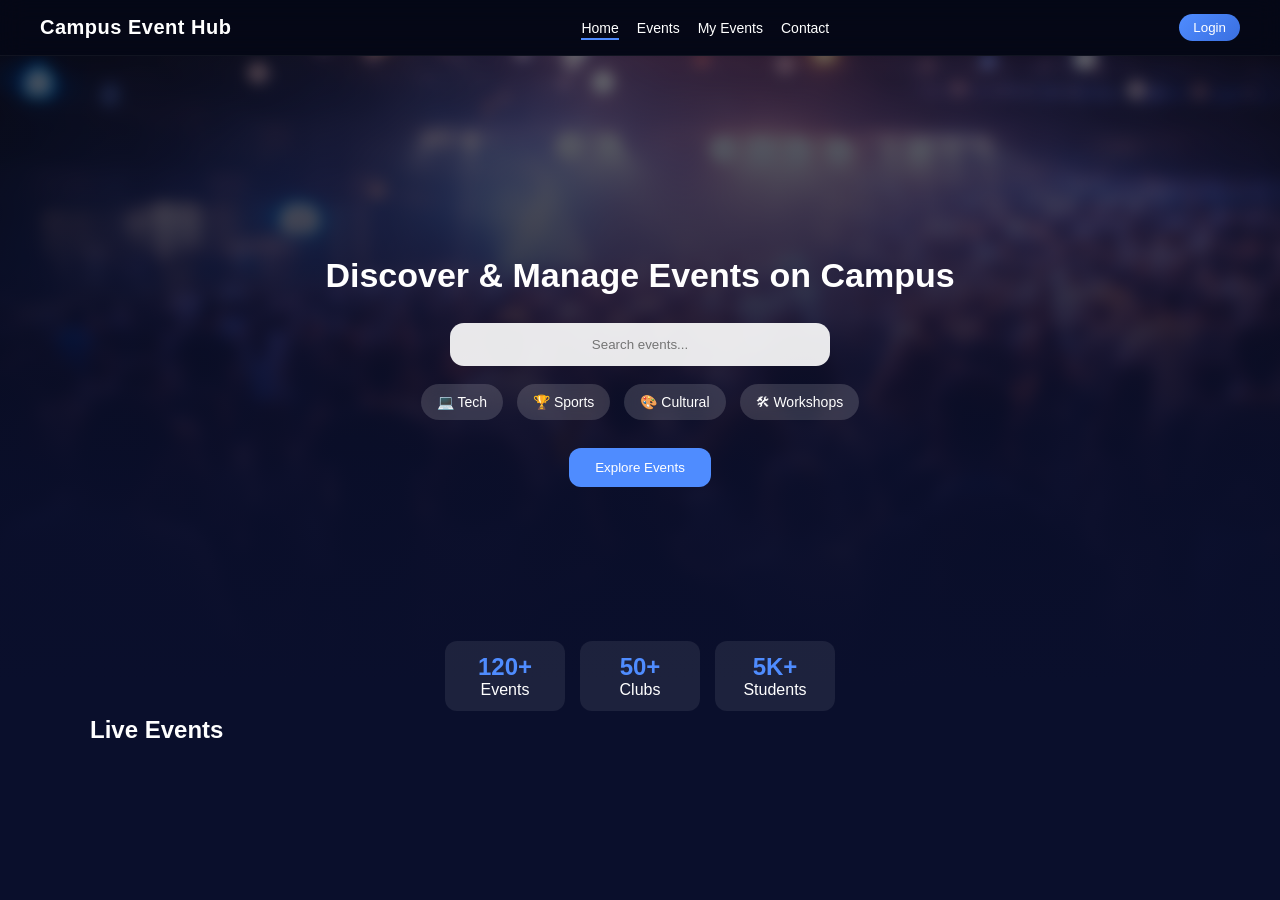
==== frontend/index.html @ 2161140e "added full project" ====
<!DOCTYPE html>
<html lang="en">
<head>
  <meta charset="UTF-8">
  <title>Campus Event Hub</title>
  <link rel="stylesheet" href="style.css">
</head>
<body>

<!-- NAVBAR -->
<nav class="navbar">
  <h2>Campus Event Hub</h2>

  <ul class="nav-links">
    <li class="active"><a href="index.html">Home</a></li>
    <li><a href="events.html">Events</a></li>
    <li><a href="my-registrations.html">My Events</a></li>
    <li><a href="contact.html">Contact</a></li>
  </ul>

  <div id="navUser"></div>
</nav>

<!-- HERO -->
<section class="hero">
  <img src="background.png" class="hero-bg">
  <div class="overlay"></div>

  <div class="hero-content">
    <h1>Discover & Manage Events on Campus</h1>

    <div class="search-box">
      <input type="text" id="homeSearch" placeholder="Search events...">
    </div>

    <div class="categories">
      <span onclick="goToCategory('tech')">💻 Tech</span>
      <span onclick="goToCategory('sports')">🏆 Sports</span>
      <span onclick="goToCategory('cultural')">🎨 Cultural</span>
      <span onclick="goToCategory('workshop')">🛠 Workshops</span>
    </div>

    <button class="btn" onclick="goToEvents()">Explore Events</button>
  </div>
</section>

<!-- STATS -->
<section class="stats">
  <div class="stat-box">
    <h2>120+</h2>
    <p>Events</p>
  </div>
  <div class="stat-box">
    <h2>50+</h2>
    <p>Clubs</p>
  </div>
  <div class="stat-box">
    <h2>5K+</h2>
    <p>Students</p>
  </div>
</section>

<!-- LIVE EVENTS -->
<section class="section">
  <h2>Live Events</h2>
  <div class="cards" id="homeEvents"></div>
</section>

<!-- JS -->
<script src="auth.js"></script>

<script>
function goToEvents() {
  window.location.href = "events.html";
}

/* ✅ FIXED SEARCH REDIRECT (CONTROLLED) */
document.addEventListener("DOMContentLoaded", () => {
  const searchInput = document.getElementById("homeSearch");

  searchInput.addEventListener("keydown", function(e) {
    if (e.key === "Enter") {
      const query = searchInput.value.trim();

      if (query) {
        window.location.href = `events.html?search=${encodeURIComponent(query)}`;
      } else {
        window.location.href = "events.html";
      }
    }
  });
});

/* ✅ FIXED CATEGORY REDIRECT */
function goToCategory(category) {
  window.location.href = `events.html?category=${category}`;
}

/* 🔥 HOME EVENTS (UNCHANGED STRUCTURE + OPTIONAL ACTIVE FILTER) */
async function loadHomeEvents() {
  try {
    const res = await fetch("http://127.0.0.1:8080/api/events");
    const events = await res.json();

    const container = document.getElementById("homeEvents");
    container.innerHTML = "";

    const activeEvents = events.filter(e => e.status === "ACTIVE");

    activeEvents.slice(0, 4).forEach(event => {
      container.innerHTML += `
        <div class="card">
          <img src="${event.image}" class="event-img" />
          <div class="card-content">
            <h3>${event.title}</h3>
            <p>${event.category}</p>
            <p>${event.date}</p>

            <a href="event-details.html?eventId=${event.id}" class="btn">
              View Details
            </a>
          </div>
        </div>
      `;
    });

  } catch (err) {
    console.error(err);
  }
}

document.addEventListener("DOMContentLoaded", loadHomeEvents);
</script>

</body>
</html>
---- frontend/style.css ----
/* ===== RESET ===== */
* {
  margin: 0;
  padding: 0;
  box-sizing: border-box;
  font-family: 'Segoe UI', sans-serif;
}

body {
  background: #0a0f2c;
  color: white;
}

/* ===== GLOBAL LAYOUT ===== */
.section,
.popular,
.stats,
.categories-section,
.events-header {
  max-width: 1100px;
  margin: 0 auto;
}

/* ===== NAVBAR ===== */
/* ===== MODERN NAVBAR ===== */

.navbar {
  display: flex;
  justify-content: space-between;
  align-items: center;

  padding: 14px 30px;

  background: rgba(10, 15, 44, 0.7);
  backdrop-filter: blur(12px);

  border-bottom: 1px solid rgba(255,255,255,0.05);
}

/* LOGO */
.navbar h2 {
  font-size: 20px;
  font-weight: 600;
  letter-spacing: 0.5px;
}

/* NAV LINKS */
.nav-links {
  display: flex;
  gap: 25px;
  list-style: none;
}

.nav-links a {
  text-decoration: none;
  color: #cbd5e1;
  font-size: 14px;
  position: relative;
  transition: 0.3s;
}

/* HOVER EFFECT */
.nav-links a:hover {
  color: white;
}

/* UNDERLINE ANIMATION */
.nav-links a::after {
  content: "";
  position: absolute;
  left: 0;
  bottom: -4px;
  width: 0%;
  height: 2px;
  background: #4f8cff;
  transition: 0.3s;
}

.nav-links a:hover::after {
  width: 100%;
}

/* ACTIVE LINK */
.nav-links .active a {
  color: white;
}

.nav-links .active a::after {
  width: 100%;
}

/* USER SECTION */
#navUser {
  display: flex;
  align-items: center;
  gap: 12px;
  font-size: 13px;
  color: #cbd5e1;
}

/* LOGOUT BUTTON */
#navUser button {
  padding: 6px 14px;
  border-radius: 20px;
  border: none;

  background: linear-gradient(135deg, #4f8cff, #3a6fe0);
  color: white;

  cursor: pointer;
  transition: 0.3s;
}
.navbar {
  position: sticky;
  top: 0;
  z-index: 1000;
}
/* BUTTON HOVER */
#navUser button:hover {
  transform: translateY(-1px);
  box-shadow: 0 5px 15px rgba(79,140,255,0.4);
}

/* ===== HERO ===== */
.hero {
  position: relative;
  min-height: 75vh;
  display: flex;
  align-items: center;
  justify-content: center;
  overflow: hidden;
}

.hero-bg {
  position: absolute;
  inset: 0;
  width: 100%;
  height: 100%;
  object-fit: cover;

  transform: scale(1.03);   /* slight zoom */
  filter: blur(4px) brightness(0.6);  /* 🔥 reduced blur */
}

.overlay {
  position: absolute;
  inset: 0;

  background: linear-gradient(
    to bottom,
    rgba(10,15,44,0.15),
    rgba(10,15,44,0.4),
    rgba(10,15,44,0.7),
    #0a0f2c
  );
}

.hero-content {
  position: relative;
  text-align: center;
}

.hero h1 {
  font-size: 24px;
  margin-bottom: 10px;
}

/* SEARCH */
.search-box input {
  width: 250px;
  padding: 9px;
  border-radius: 10px;
  border: none;
  background: #d8dfed;
}

/* BUTTON */
.btn {
  margin-top: 10px;
  padding: 10px 20px;
  background: #4f8cff;
  border: none;
  border-radius: 8px;
  color: white;
  cursor: pointer;
}
.navbar {
  position: sticky;
  top: 0;
  z-index: 1000;
}

/* ===== CATEGORIES ===== */
  .categories-section {
  padding: 15px 0;
  margin-top: -40px;
  position: relative;
  z-index: 2;
}

.categories {
  display: flex;
  justify-content: center;
  gap: 10px;
}

.categories span {
  background: rgba(255,255,255,0.1);
  padding: 6px 12px;
  border-radius: 20px;
  cursor: pointer;
  font-size: 13px;
}

/* ===== STATS ===== */
.stats {
  display: flex;
  justify-content: center;
  gap: 15px;
  padding: 15px 10px;
  flex-wrap: wrap;
}

.stat-box {
  background: rgba(255,255,255,0.08);
  padding: 12px 20px;
  border-radius: 12px;
  text-align: center;
  min-width: 120px;
}

.stat-box h2 {
  color: #4f8cff;
}

/* ===== EVENTS HEADER ===== */
.events-header {
  text-align: center;
  padding: 25px 10px 10px;
}

.events-header h1 {
  margin-bottom: 10px;
}

/* FILTERS */
.filters {
  display: flex;
  justify-content: center;
  gap: 10px;
}

.filters input,
.filters select {
  padding: 10px;
  border-radius: 20px;
  border: none;
  outline: none;
}

/* ===== CARD LINK ===== */
.card-link {
  text-decoration: none;
  color: inherit;
  display: block;
}

/* ===== CARDS ===== */
.cards {
  display: grid;
  grid-template-columns: repeat(auto-fit, 260px);
  gap: 20px;
  margin-top: 20px;
  justify-content: center;   /* 🔥 centers cards */
}

.card {
  position: relative;
  background: rgba(255,255,255,0.08);
  border-radius: 14px;
  overflow: hidden;
  transition: 0.3s;
  display: flex;
  flex-direction: column;
}

.card img {
  width: 100%;
  height: 160px;
  object-fit: cover;
}

.card-content {
  padding: 12px;
  display: flex;
  flex-direction: column;
  gap: 6px;
  flex-grow: 1; /* 🔥 important */
}

.card h3 {
  font-size: 16px;
  margin-bottom: 5px;
}

.card p {
  font-size: 13px;
  color: #cbd5e1;
  margin-bottom: 4px;
}

/* TAG */
.tag {
  position: absolute;
  top: 10px;
  left: 10px;
  padding: 4px 10px;
  border-radius: 12px;
  font-size: 11px;
  background: #4f8cff;
}

.tag.tech { background: #4f8cff; }
.tag.workshop { background: #22c55e; }

/* BUTTON */
.register-btn {
  margin-top: auto;
  padding: 10px;
  border-radius: 8px;
  border: none;
  background: #4f8cff;
  color: white;
  cursor: pointer;
  width: 100%;
  font-weight: 500;
  transition: 0.2s;
}

.register-btn:hover {
  background: #3a6fe0;
  transform: scale(1.02);
}

/* HOVER */
.card:hover {
  transform: translateY(-6px);
  box-shadow: 0 10px 25px rgba(0,0,0,0.4);
}

/* ===== SLIDER ===== */
.popular {
  padding: 20px;
  margin-top: 10px;
}

.popular-header {
  display: flex;
  justify-content: space-between;
  margin-bottom: 10px;
}

.popular-container {
  display: grid;
  grid-template-columns: 4fr 1.2fr;
  gap: 20px;
}

.popular-cards {
  display: flex;
  gap: 12px;
  overflow-x: auto;
}

.popular-cards::-webkit-scrollbar {
  display: none;
}

.p-card {
  min-width: 240px;
  background: rgba(255,255,255,0.08);
  border-radius: 12px;
  overflow: hidden;
}

.p-card img {
  width: 100%;
  height: 150px;
  object-fit: cover;
}

.p-info {
  padding: 10px;
}

/* SIDE CARD */
.side-card {
  background: rgba(255,255,255,0.06);
  border-radius: 12px;
  overflow: hidden;
}

.side-card img {
  width: 100%;
  height: 170px;
  object-fit: cover;
}

.side-info {
  padding: 12px;
}

/* ===== FOOTER ===== */
.footer {
  text-align: center;
  padding: 15px;
}

/* ===== RESPONSIVE ===== */
@media (max-width: 768px) {

  .hero {
    height: 40vh;
  }

  .hero h1 {
    font-size: 20px;
  }

  .search-box input {
    width: 200px;
  }

  .popular-container {
    grid-template-columns: 1fr;
  }

  .filters {
    flex-direction: column;
    align-items: center;
  }
}


/* ===== DETAILS PAGE ===== */
/* ===== DETAILS LAYOUT ===== */
.details {
  max-width: 1100px;
  margin: 40px auto;
  display: grid;
  grid-template-columns: 2fr 1fr;
  gap: 20px;
}

/* LEFT */
.details-main {
  background: rgba(255,255,255,0.08);
  border-radius: 15px;
  padding: 20px;
}

.details-img {
  width: 100%;
  height: 280px;
  object-fit: cover;
  border-radius: 10px;
  margin-bottom: 15px;
}

.meta p {
  margin-bottom: 5px;
  color: #cbd5e1;
}

/* RIGHT PANEL */
.details-side {
  display: flex;
  flex-direction: column;
  gap: 15px;
}

.side-box {
  background: rgba(255,255,255,0.08);
  padding: 15px;
  border-radius: 12px;
}

.big-btn {
  padding: 14px;
  font-size: 16px;
}

/* HEADINGS */
.details h3 {
  margin-top: 15px;
  margin-bottom: 5px;
}

/* RESPONSIVE */
@media (max-width: 768px) {
  .details {
    grid-template-columns: 1fr;
  }
}

.details-content {
  padding: 20px;
}

.details h1 {
  margin-bottom: 10px;
}

.desc {
  margin-top: 10px;
  color: #cbd5e1;
}
/* ===== DETAILS TOP ===== */
.details {
  max-width: 1100px;
  margin: 40px auto 20px;
  display: grid;
  grid-template-columns: 1.5fr 1fr;
  gap: 30px;
  align-items: center;
}

.details-img {
  width: 100%;
  height: 280px;
  object-fit: cover;
  border-radius: 12px;
}

.details-content h1 {
  margin-bottom: 10px;
}

.details-content p {
  color: #cbd5e1;
  margin-bottom: 5px;
}

/* ===== EXTRA SECTION ===== */
.event-extra {
  max-width: 1100px;
  margin: 0 auto 40px;
  display: flex;
  flex-direction: column;
  gap: 20px;
}

.extra-box {
  background: rgba(255,255,255,0.08);
  padding: 15px;
  border-radius: 12px;
}

.extra-grid {
  display: grid;
  grid-template-columns: repeat(2, 1fr);
  gap: 15px;
}

.extra-box h3 {
  margin-bottom: 5px;
}

.extra-box p {
  color: #cbd5e1;
}

/* ===== RESPONSIVE ===== */
@media (max-width: 768px) {
  .details {
    grid-template-columns: 1fr;
  }

  .extra-grid {
    grid-template-columns: 1fr;
  }
}

.register-section {
  min-height: 100vh;
  display: flex;
  justify-content: center;
  align-items: center;
}

.form-card {
  width: 340px;
  padding: 30px;
  border-radius: 16px;

  background: rgba(255,255,255,0.08);
  backdrop-filter: blur(10px);

  box-shadow: 0 10px 25px rgba(0,0,0,0.4);
  text-align: center;
}

.form-card h2 {
  margin-bottom: 15px;
}

.form-card input {
  width: 100%;
  padding: 10px;
  margin-bottom: 10px;
  border-radius: 8px;
  border: none;
}

.form-card button {
  width: 100%;
  padding: 12px;
  border-radius: 8px;
  border: none;
  background: #4f8cff;
  color: white;
  cursor: pointer;
}
.user-box {
  display: flex;
  align-items: center;
  gap: 10px;
}

.user-box span {
  font-size: 14px;
}

.user-box button {
  padding: 5px 10px;
  border-radius: 6px;
  border: none;
  background: #4f8cff;
  color: white;
  cursor: pointer;
}
.cancel-btn {
  margin-top: 10px;
  padding: 8px;
  border-radius: 8px;
  border: none;
  background: #ff4d4d;
  color: white;
  cursor: pointer;
}

.cancel-btn:hover {
  background: #e63939;
}
.modal {
  display: none;
  position: fixed;
  inset: 0;
  background: rgba(0,0,0,0.7);
  justify-content: center;
  align-items: center;
}

.modal-content {
  background: #2b145b;
  padding: 25px;
  border-radius: 18px;
  width: 320px;
  text-align: center;
  box-shadow: 0 10px 30px rgba(0,0,0,0.2);
}

.popup-header {
  display: flex;
  align-items: center;
  justify-content: center;
  gap: 10px;
}

#popupIcon {
  font-size: 24px;
}

#popupTitle {
  margin: 0;
}

#qrImage {
  width: 180px;
  margin: 15px auto;
  display: block;
}

.ticket-text {
  font-size: 14px;
  color: gray;
}

.actions {
  display: flex;
  justify-content: center;
  gap: 10px;
  margin-top: 10px;
}

.actions button {
  padding: 8px 14px;
  border-radius: 8px;
  border: none;
  cursor: pointer;
}

.actions button:first-child {
  background: black;
  color: white;
}

.actions button:last-child {
  background: #e5e5e5;
}

.admin-container {
  display: grid;
  grid-template-columns: 1fr 1fr;
  gap: 20px;
  padding: 20px;
}

#eventList div {
  background: rgba(255,255,255,0.08);
  padding: 10px;
  border-radius: 10px;
  margin-bottom: 10px;
}

.delete-btn {
  margin-top: 5px;
  background: red;
  border: none;
  padding: 5px 10px;
  color: white;
  border-radius: 5px;
  cursor: pointer;
}
/* ===== LOGIN PAGE CLEAN FIX ===== */

.register-section {
  min-height: 100vh;
  display: flex;
  justify-content: center;
  align-items: center;
}

/* CARD */
.form-card {
  width: 340px;
  padding: 30px;
  border-radius: 16px;

  background: rgba(255,255,255,0.08);
  backdrop-filter: blur(10px);

  box-shadow: 0 10px 25px rgba(0,0,0,0.4);
  text-align: center;
}

/* TITLE */
.form-card h2 {
  margin-bottom: 10px;
}

.form-card p {
  font-size: 14px;
  color: #cbd5e1;
}

/* INPUT */
.form-card input {
  width: 100%;
  padding: 12px;
  margin-top: 15px;

  border-radius: 10px;
  border: 1px solid rgba(255,255,255,0.15);
  outline: none;

  background: rgba(255,255,255,0.05);
  color: white;
}

/* INPUT FOCUS */
.form-card input:focus {
  border-color: #4f8cff;
}

/* BUTTON */
.form-card button {
  width: 100%;
  margin-top: 20px;
  padding: 12px;

  border-radius: 10px;
  border: none;

  background: #4f8cff;
  color: white;
  font-weight: 600;

  cursor: pointer;
  transition: 0.2s;
}

.form-card button:hover {
  background: #3a6fe0;
}

/* LINK */
.form-card a {
  color: #4f8cff;
  text-decoration: none;
}
/* ===== RESET ===== */
* {
  margin: 0;
  padding: 0;
  box-sizing: border-box;
  font-family: 'Segoe UI', sans-serif;
}

body {
  background: #0a0f2c;
  color: white;
}

/* ===== GLOBAL LAYOUT ===== */
.section,
.popular,
.stats,
.categories-section,
.events-header {
  max-width: 1100px;
  margin: 0 auto;
}

/* ===== NAVBAR ===== */
.navbar {
  display: flex;
  justify-content: space-between;
  align-items: center;
  padding: 14px 40px;
  background: rgba(0,0,0,0.5);
}

.nav-links {
  display: flex;
  gap: 18px;
  list-style: none;
}

.nav-links a {
  text-decoration: none;
  color: white;
}

.nav-links li:hover,
.nav-links .active {
  color: #4f8cff;
}

.login-btn {
  padding: 6px 14px;
  border-radius: 20px;
  border: 1px solid white;
  background: transparent;
  color: white;
}

/* ===== HERO ===== */
.hero {
  position: relative;
  min-height: 70vh;
  display: flex;
  align-items: center;
  justify-content: center;
  overflow: hidden;
}

.hero-bg {
  position: absolute;
  inset: 0; /* better than width/height */

  width: 100%;
  height: 100%;
  object-fit: cover;

  transform: scale(1.05); /* avoids blur edges */
  filter: blur(6px) brightness(0.5);
}

/* 🔥 PROPER FADE */
.overlay {
  position: absolute;
  inset: 0;

  background: linear-gradient(
    to bottom,
    rgba(10,15,44,0.2),
    rgba(10,15,44,0.6),
    rgba(10,15,44,0.9),
    #0a0f2c
  );
}
/* HERO CONTENT */
.hero-content {
  position: relative;
  display: flex;
  flex-direction: column;
  align-items: center;
  gap: 18px;
  text-align: center;
}

.hero h1 {
  font-size: 34px;
  font-weight: 600;
}

/* SEARCH */
.hero-content .search-box input {
  width: 380px;
  padding: 14px;
  border-radius: 14px;
  border: none;
  outline: none;

  background: rgba(255,255,255,0.9);
  color: black;
  text-align: center;
}

/* BUTTON */
.btn {
  padding: 12px 26px;
  border-radius: 12px;
  background: #4f8cff;
  color: white;
  border: none;
  cursor: pointer;
  transition: 0.3s;
}

.btn:hover {
  transform: translateY(-2px);
  box-shadow: 0 8px 20px rgba(79,140,255,0.4);
}

/* ===== CATEGORIES ===== */
.categories-section {
  margin-top: -50px;
  position: relative;
  z-index: 2;
}

.categories {
  display: flex;
  gap: 14px;
  justify-content: center;
  flex-wrap: wrap;
}

.categories span {
  padding: 10px 16px;
  border-radius: 25px;
  font-size: 14px;
  background: rgba(255,255,255,0.15);
  backdrop-filter: blur(8px);
  cursor: pointer;
  transition: 0.3s;
}

.categories span:hover {
  background: #4f8cff;
  transform: translateY(-2px);
}

/* ===== STATS ===== */
.stats {
  display: flex;
  justify-content: center;
  gap: 15px;
  padding: 15px 10px;
  flex-wrap: wrap;

  margin-top: -60px;
  position: relative;
  z-index: 2;
}

.stat-box {
  background: rgba(255,255,255,0.08);
  padding: 12px 20px;
  border-radius: 12px;
  text-align: center;
}

.stat-box h2 {
  color: #4f8cff;
}

/* ===== CARDS ===== */
.cards {
  display: grid;
  grid-template-columns: repeat(auto-fit, minmax(260px, 1fr));
  gap: 20px;
  margin-top: 20px;
}

.card {
  background: rgba(255,255,255,0.08);
  border-radius: 14px;
  overflow: hidden;
  display: flex;
  flex-direction: column;
  transition: 0.3s;
}

.card img {
  width: 100%;
  height: 160px;
  object-fit: cover;
}

.card-content {
  padding: 12px;
}

.register-btn {
  margin-top: auto;
  padding: 10px;
  border-radius: 8px;
  border: none;
  background: #4f8cff;
  color: white;
  cursor: pointer;
}

.card:hover {
  transform: translateY(-6px);
  box-shadow: 0 10px 25px rgba(0,0,0,0.4);
}

/* ===== LOGIN ===== */
.register-section {
  min-height: 100vh;
  display: flex;
  justify-content: center;
  align-items: center;
}

.form-card {
  width: 340px;
  padding: 30px;
  border-radius: 16px;
  background: rgba(255,255,255,0.08);
  backdrop-filter: blur(10px);
  box-shadow: 0 10px 25px rgba(0,0,0,0.4);
  text-align: center;
}

.form-card input {
  width: 100%;
  padding: 12px;
  margin-top: 15px;
  border-radius: 10px;
  border: none;
}

.form-card button {
  width: 100%;
  margin-top: 20px;
  padding: 12px;
  border-radius: 10px;
  border: none;
  background: #4f8cff;
  color: white;
}

/* ===== RESPONSIVE ===== */
@media (max-width: 768px) {
  .hero {
    min-height: 60vh;
  }

  .hero-content .search-box input {
    width: 260px;
  }
}
/* ===== FIX CARD SIZE ===== */
.cards {
  display: grid;
  grid-template-columns: repeat(auto-fit, minmax(260px, 300px));
  justify-content: center;   /* center cards */
  gap: 20px;
}

/* ensure consistent card width */
.card {
  width: 100%;
  max-width: 300px;
}
.card img {
  width: 100%;
  height: 170px;
  object-fit: cover;
}
/* ===== ADMIN PAGE FIX ===== */

/* layout fix */
.admin-container {
  display: grid !important;
  grid-template-columns: 1fr 1fr;
  gap: 30px;
  padding: 30px;
}

/* cards inside admin */
.admin-container > div {
  background: rgba(255,255,255,0.08);
  padding: 20px;
  border-radius: 16px;
}

/* form inputs */
.admin-container input,
.admin-container select {
  width: 100%;
  padding: 12px;
  margin-top: 10px;
  border-radius: 10px;
  border: none;
  background: rgba(255,255,255,0.1);
  color: white;
}

/* labels spacing */
.admin-container label {
  display: block;
  margin-top: 15px;
  font-size: 14px;
}

/* fix buttons */
.admin-container button {
  margin-top: 15px;
  padding: 12px;
  border-radius: 10px;
  border: none;
  background: #4f8cff;
  color: white;
  cursor: pointer;
}

/* stats fix (top numbers) */
.admin-stats {
  display: flex !important;
  justify-content: center;
  gap: 20px;
  margin: 20px 0;
}

.admin-stats .stat-box {
  min-width: 120px;
}

/* prevent global section styles breaking admin */
.admin-container,
.admin-container * {
  max-width: none !important;
}
/* ===== EVENTS PAGE FIX ONLY ===== */

/* header spacing */
.events-header {
  padding: 15px 10px 5px !important;
}

/* pull cards up */
.section {
  margin-top: -10px;
}

/* grid fix */
.cards {
  display: grid !important;
  grid-template-columns: repeat(auto-fit, 260px) !important;
  justify-content: center !important;
  gap: 18px !important;
  margin-top: 10px !important;
}

/* card style */
.card {
  background: rgba(255,255,255,0.06) !important;
  backdrop-filter: blur(8px);
  border: 1px solid rgba(255,255,255,0.05);
}

/* image size */
.card img {
  height: 130px !important;
}

/* tighten content */
.card-content {
  padding: 10px !important;
  gap: 4px !important;
}

/* connect sections */
.popular {
  margin-top: 10px !important;
}

/* divider */
.events-header::after {
  content: "";
  display: block;
  height: 1px;
  background: rgba(255,255,255,0.05);
  margin: 15px auto 10px;
  width: 60%;
}
.live-title {
  font-size: 20px;
  margin-bottom: 12px;
  margin-left: 5px;
  font-weight: 600;
  color: #e2e8f0;
  display: flex;
  align-items: center;
  gap: 6px;
}
.no-results {
  text-align: center;
  margin-top: 20px;
  color: #94a3b8;
  font-size: 16px;
}
/* ===== EVENTS HEADER UPGRADE ===== */

.events-header {
  text-align: center;
  padding: 25px 10px 15px;
}

/* TITLE */
.events-header h1 {
  font-size: 32px;
  font-weight: 600;
  margin-bottom: 18px;
  letter-spacing: 0.5px;
}

/* FILTER CONTAINER */
.filters {
  display: flex;
  justify-content: center;
  gap: 12px;
  align-items: center;
}

/* INPUT + SELECT (glass style) */
.filters input,
.filters select {
  padding: 12px 18px;
  border-radius: 30px;
  border: none;
  outline: none;
  font-size: 14px;

  background: rgba(255,255,255,0.08);
  color: white;

  backdrop-filter: blur(10px);
  border: 1px solid rgba(255,255,255,0.1);

  transition: 0.25s ease;
}

/* INPUT WIDTH */
#searchInput {
  width: 240px;
}

/* HOVER EFFECT */
.filters input:hover,
.filters select:hover {
  border: 1px solid #4f8cff;
}

/* FOCUS EFFECT */
.filters input:focus,
.filters select:focus {
  border: 1px solid #4f8cff;
  box-shadow: 0 0 0 3px rgba(79,140,255,0.2);
}

/* PLACEHOLDER COLOR */
.filters input::placeholder {
  color: #94a3b8;
}

/* SELECT ARROW FIX */
.filters select {
  cursor: pointer;
}

/* ===== DIVIDER LINE ===== */
.events-header::after {
  content: "";
  display: block;
  height: 1px;
  background: linear-gradient(
    to right,
    transparent,
    rgba(255,255,255,0.2),
    transparent
  );
  margin: 18px auto 0;
  width: 70%;
}
.filters select option {
  background: #111827;
  color: #e5e7eb;
}
.filters select {
  background: rgba(255,255,255,0.08);
  color: white;
}
/* ===== EMPTY STATE ===== */

.empty-state {
  min-height: 70vh;
  display: flex;
  flex-direction: column;
  justify-content: center;
  align-items: center;

  text-align: center;
  gap: 12px;
}

/* ICON */
.empty-icon {
  font-size: 50px;
  opacity: 0.8;
}

/* TITLE */
.empty-state h2 {
  font-size: 22px;
  font-weight: 600;
}

/* SUBTEXT */
.empty-state p {
  color: #94a3b8;
  font-size: 14px;
}

/* BUTTON (reuse your style) */
.empty-state .btn {
  margin-top: 10px;
}
.my-registrations::after {
  content: "";
  display: block;
  height: 1px;
  background: linear-gradient(
    to right,
    transparent,
    rgba(255,255,255,0.2),
    transparent
  );
  margin: 20px auto;
  width: 70%;
}


/* PAGE CENTERING */
.register-section {
  display: flex;
  justify-content: center;
  align-items: center;
  min-height: 90vh;
}

/* CARD */
.form-card {
  background: #1e2746;
  padding: 30px 25px;
  border-radius: 16px;
  width: 350px;
  box-shadow: 0 10px 30px rgba(0,0,0,0.4);
}

/* TITLE */
.form-card h2 {
  text-align: center;
  margin-bottom: 20px;
}

/* LABELS */
form label {
  display: block;
  font-size: 14px;
  margin: 12px 0 6px;
  color: #cbd5ff;
}

/* INPUTS */
form input {
  width: 100%;
  padding: 10px 12px;
  border-radius: 10px;
  border: none;
  outline: none;
  background: #2a355a;
  color: white;
  font-size: 14px;
  transition: 0.2s;
}

/* INPUT FOCUS */
form input:focus {
  background: #33406f;
}

/* READONLY STYLE */
form input[readonly] {
  opacity: 0.8;
  cursor: not-allowed;
}

/* BUTTON */
form button {
  margin-top: 20px;
  width: 100%;
  padding: 12px;
  border: none;
  border-radius: 10px;
  background: linear-gradient(135deg, #4f8cff, #3b6fd8);
  color: white;
  font-weight: 600;
  cursor: pointer;
  transition: 0.2s;
}

form button:hover {
  transform: translateY(-2px);
  opacity: 0.9;
}
.form-row {
  display: flex;
  gap: 15px;
  margin-bottom: 12px;
}

.form-group {
  flex: 1;
  display: flex;
  flex-direction: column;
}

.form-group label {
  margin-bottom: 5px;
  font-size: 13px;
  color: #cbd5ff;
}

/* CARD WIDTH FIX */
.form-card {
  width: 500px;
  padding: 25px;
}

/* INPUT */
form input {
  width: 100%;
  padding: 8px 10px;
  border-radius: 8px;
}
#homeEvents {
  margin-bottom: 80px;
}
.contact-container {
  display: flex;
  gap: 60px;
  margin-top: 40px;
  align-items: flex-start;
  justify-content: center;
  flex-wrap: wrap;
}

.contact-info {
  flex: 1;
  min-width: 300px;
  max-width: 400px;
}

.contact-form {
  flex: 1;
  min-width: 350px;
  max-width: 500px;
}

/* inputs */
.contact-form input,
.contact-form textarea {
  width: 100%;
  padding: 14px;
  margin-bottom: 18px;
  border-radius: 10px;
  border: none;
  outline: none;
  background: #2f3b5c;
  color: white;
}

/* textarea fix */
.contact-form textarea {
  resize: none;
  height: 120px;
}

/* button */
.contact-form button {
  width: 100%;
  padding: 14px;
  border-radius: 10px;
  font-weight: bold;
}
#eventsContainer {
  margin-bottom: 80px;
}
.loader {
  margin: 20px auto;
  border: 4px solid #eee;
  border-top: 4px solid #4caf50;
  border-radius: 50%;
  width: 40px;
  height: 40px;
  animation: spin 1s linear infinite;
}

@keyframes spin {
  100% { transform: rotate(360deg); }
}
.back-btn {
  background: none;
  border: none;
  color: white;
  font-size: 20px;
  margin-right: 10px;
  cursor: pointer;
}
.back-nav {
  position: relative;
  display: flex;
  justify-content: center;
  align-items: center;
}

.back-nav .nav-left {
  position: absolute;
  left: 15px;
}
.back-btn {
  margin-right: 15px;   /* 🔥 creates space */
  background: none;
  border: none;
  color: white;
  font-size: 16px;
  cursor: pointer;
}

.logo {
  font-size: 22px;
  font-weight: bold;
}
.event-img {
  width: 100%;
  height: 180px;
  object-fit: cover;
}
.card {
  display: flex;
  flex-direction: column;
  justify-content: space-between;
  height: 100%;   /* 🔥 equal height */
}
.card {
  display: flex;
  flex-direction: column;
  height: 100%;
}

.card-content {
  display: flex;
  flex-direction: column;
  flex: 1;
}

.card-content .btn {
  margin-top: auto;   /* 🔥 pushes button to bottom */
}
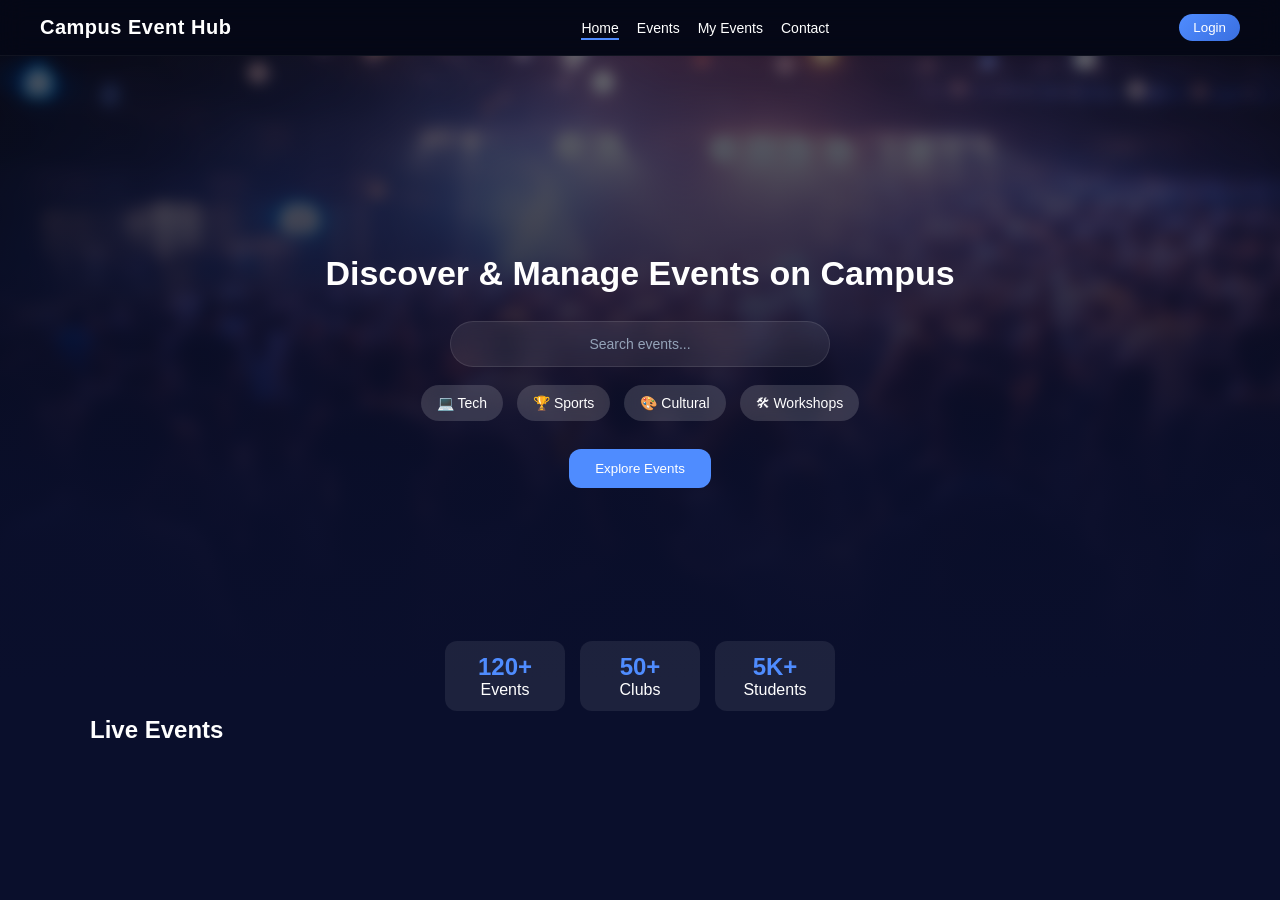
==== commit da105d0f: "fix registration API" ====
--- a/frontend/index.html
+++ b/frontend/index.html
@@ -99,7 +99,7 @@
 /* 🔥 HOME EVENTS (UNCHANGED STRUCTURE + OPTIONAL ACTIVE FILTER) */
 async function loadHomeEvents() {
   try {
-    const res = await fetch("http://127.0.0.1:8080/api/events");
+    const res = await fetch("https://campus-eventhub-67sn.onrender.com/api/events");
     const events = await res.json();
 
     const container = document.getElementById("homeEvents");
--- a/frontend/style.css
+++ b/frontend/style.css
@@ -929,13 +929,28 @@
 .hero-content .search-box input {
   width: 380px;
   padding: 14px;
-  border-radius: 14px;
-  border: none;
+  border-radius: 30px;
+  border: 1px solid rgba(255,255,255,0.1);
   outline: none;
 
-  background: rgba(255,255,255,0.9);
-  color: black;
+  background: rgba(255,255,255,0.08);
+  color: white;
+
+  backdrop-filter: blur(10px);
+
   text-align: center;
+  font-size: 14px;
+
+  transition: 0.25s ease;
+}
+
+.hero-content .search-box input::placeholder {
+  color: #94a3b8;
+}
+
+.hero-content .search-box input:focus {
+  border: 1px solid #4f8cff;
+  box-shadow: 0 0 0 3px rgba(79,140,255,0.2);
 }
 
 /* BUTTON */
@@ -1613,4 +1628,107 @@
 
 .card-content .btn {
   margin-top: auto;   /* 🔥 pushes button to bottom */
+}
+/* ===== MY REGISTRATIONS FIX ===== */
+
+#regContainer {
+  display: grid !important;
+  grid-template-columns: repeat(auto-fit, minmax(320px, 1fr)) !important;
+  gap: 25px;
+  justify-content: stretch !important;
+}
+
+/* card override ONLY here */
+#regContainer .card {
+  max-width: none !important;
+  width: 100%;
+  background: #121a2f;
+  border-radius: 16px;
+  padding: 20px;
+}
+#regContainer {
+  margin-top: 20px;
+}
+
+.live-title {
+  margin-top: 70px;
+}
+/* ===== CONTACT PAGE UPGRADE ===== */
+
+/* CONTAINER */
+.contact-container {
+  display: grid;
+  grid-template-columns: 1fr 1.2fr;
+  gap: 40px;
+  margin-top: 30px;
+}
+
+/* LEFT PANEL */
+.contact-info {
+  background: rgba(255,255,255,0.06);
+  padding: 25px;
+  border-radius: 16px;
+  backdrop-filter: blur(8px);
+  border: 1px solid rgba(255,255,255,0.08);
+}
+
+.contact-info h3 {
+  margin-bottom: 10px;
+}
+
+.contact-info p {
+  margin: 10px 0;
+  color: #cbd5e1;
+  font-size: 14px;
+}
+
+/* RIGHT FORM */
+.contact-form {
+  background: rgba(255,255,255,0.06);
+  padding: 25px;
+  border-radius: 16px;
+  backdrop-filter: blur(8px);
+  border: 1px solid rgba(255,255,255,0.08);
+}
+
+/* INPUTS */
+.contact-form input,
+.contact-form textarea {
+  width: 100%;
+  padding: 14px;
+  margin-bottom: 15px;
+  border-radius: 12px;
+  border: 1px solid rgba(255,255,255,0.1);
+  background: rgba(255,255,255,0.05);
+  color: white;
+  outline: none;
+  transition: 0.2s;
+}
+
+.contact-form input:focus,
+.contact-form textarea:focus {
+  border-color: #4f8cff;
+  box-shadow: 0 0 0 2px rgba(79,140,255,0.2);
+}
+
+/* BUTTON */
+.contact-form .btn {
+  width: 100%;
+  padding: 12px;
+  border-radius: 12px;
+  font-weight: 600;
+}
+
+/* RESPONSIVE */
+@media (max-width: 768px) {
+  .contact-container {
+    grid-template-columns: 1fr;
+  }
+}
+
+.price-text {
+  display: inline-block;
+  background: rgba(74, 222, 128, 0.1);
+  padding: 6px 12px;
+  border-radius: 8px;
 }
